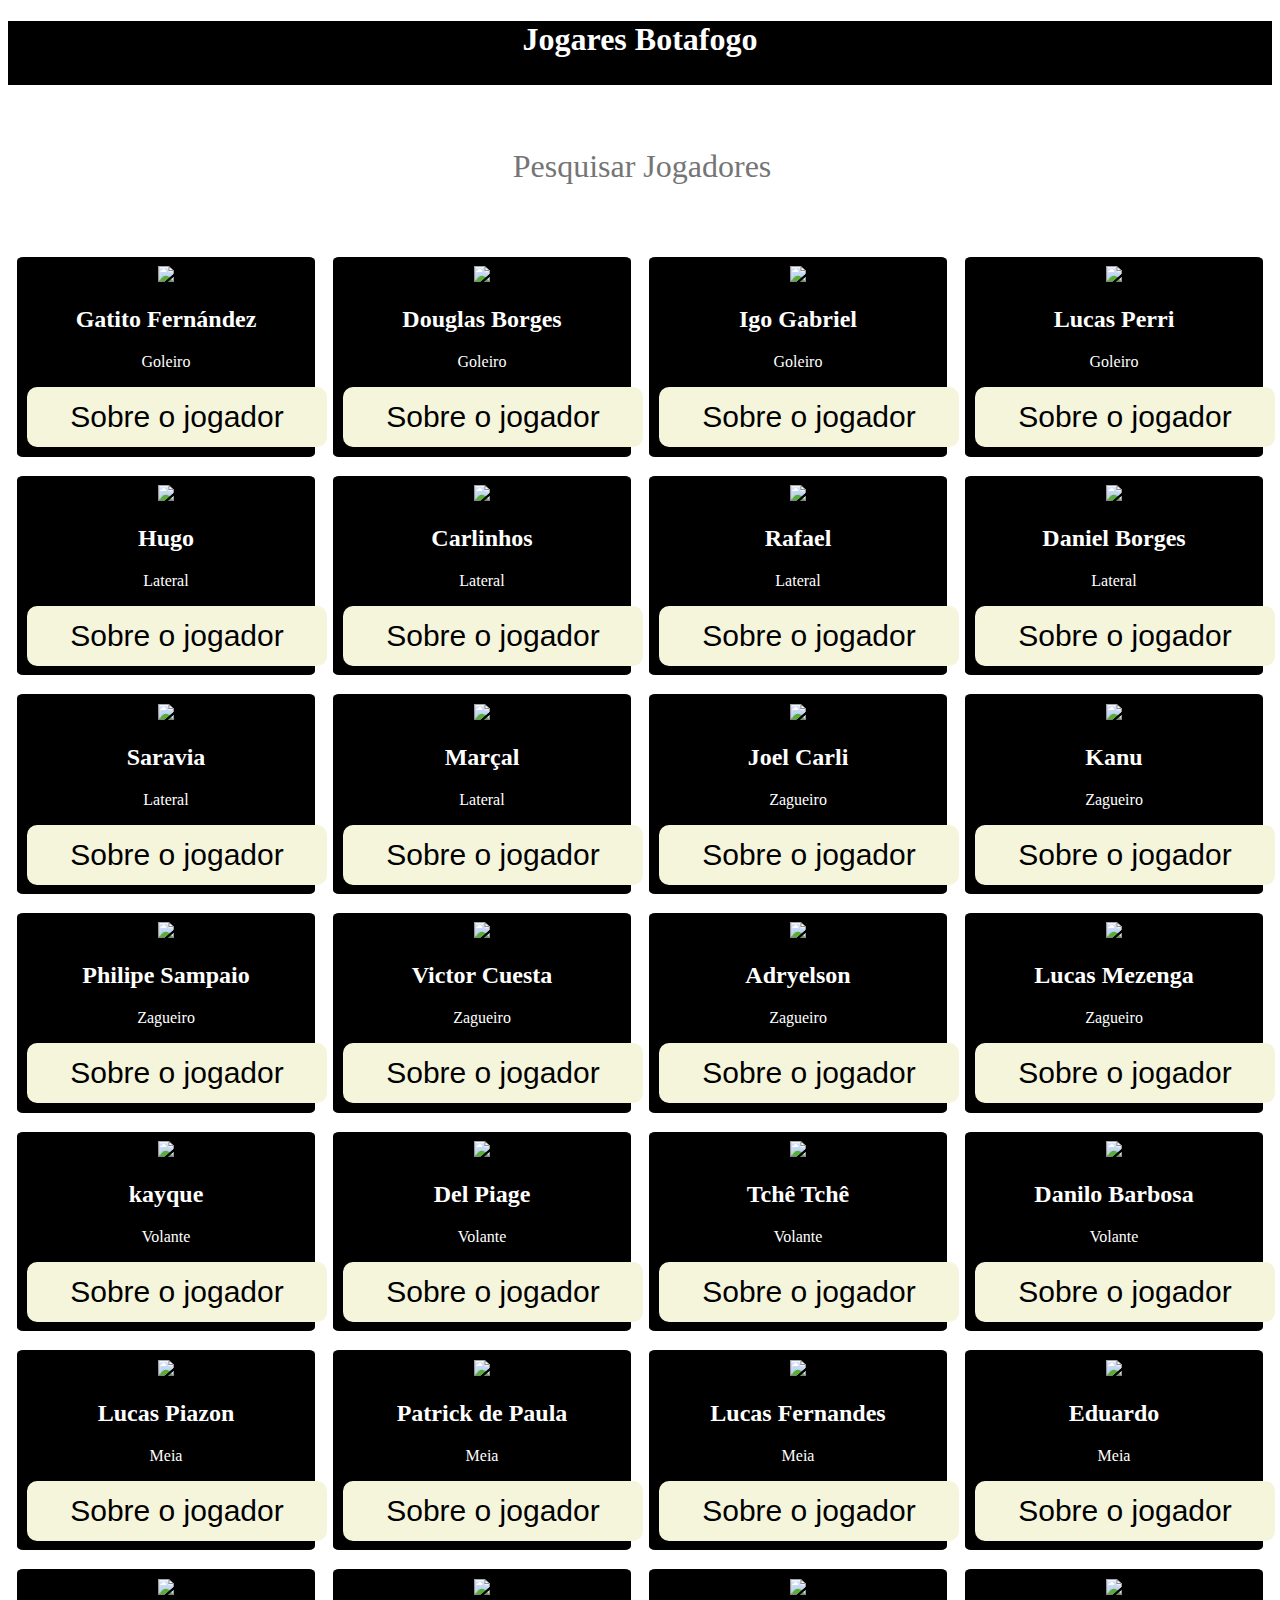
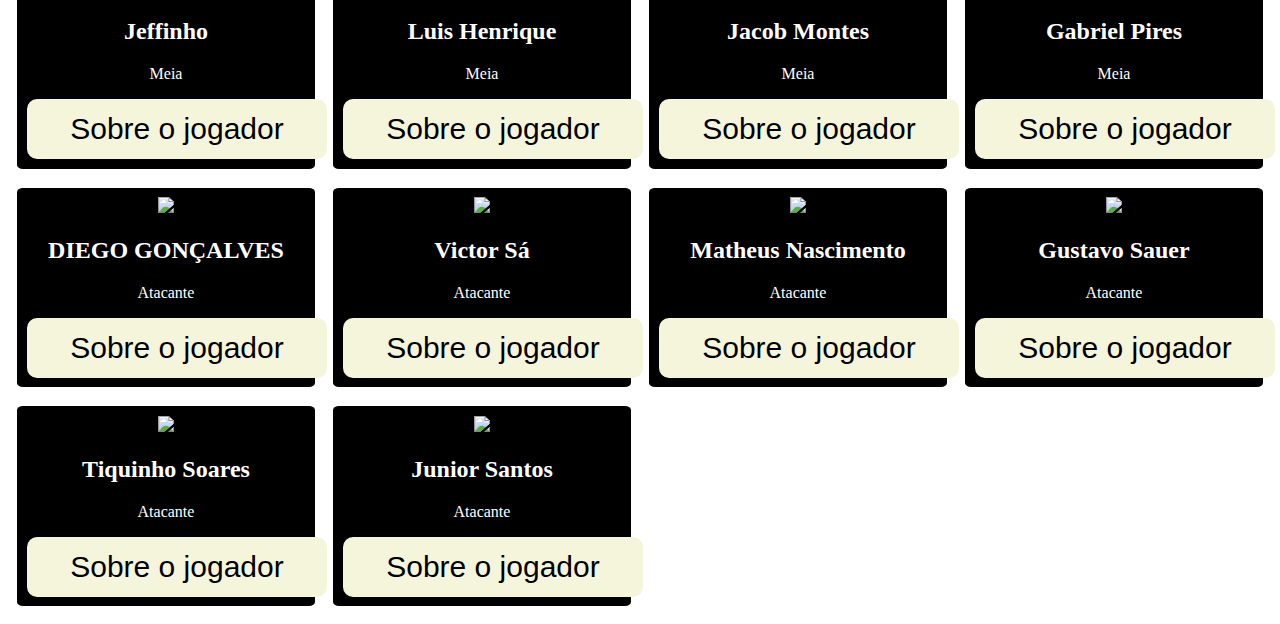
==== index.html @ c0fff1c8 "arquivos" ====
<!DOCTYPE html>
<html lang="pt-br">
<head>
    <meta charset="UTF-8">
    <title>Jogadores-AP2-desenv-web</title>
    <link rel="stylesheet" href="style.css">
</head>
<body>
    <header id="header">
        <h1 id="h1">Jogares Botafogo</h1>
    </header>
    <div id="pesquisa">
        <input type="text" id="espaco_pesquisa" onkeydown="pesquisar()" placeholder="Pesquisar Jogadores">
    </div> 
    <div class="conteiner">

    </div>

    <script src="jogadores.js"></script>
    <script src="script.js"></script>
</body>
</html>
---- style.css ----
.conteiner{
    display: grid;
    grid-template-columns: 1fr;

}


#h1{
    text-align: center;
    color: white;


}


#header{
    background-color: black;
    height: 4em;
}


#espaco_pesquisa{
    text-align: center;
    border: 2em;
    font-family: Georgia, 'Times New Roman', Times, serif;
    border-color: black;
    font-size: 2em;
    border-radius: 50px;
    height: 3em;
    width: 100%;

}

#pesquisa{
    padding: 2em;
   text-align: center;
}

.button{
    font-family: Verdana, Geneva, Tahoma, sans-serif;
    background-color: beige;
    border: 1em;
    border-radius: 10px;
    width: 10em;
    height: 2em;
    font-size: 30px;



}

.cards{
    border-radius: 2%;
    padding: 3%;
    text-align: center;
    margin: 3%;
    background-color: black;
    color: white;
    
}


@media screen and (min-width: 768px){
    .conteiner{
        display: grid;
        grid-template-columns: 1fr 1fr;




    }

}


@media screen and (min-width: 1224px){
    .conteiner{
        display: grid;
        grid-template-columns: 1fr 1fr 1fr 1fr;




    }

}


@media screen and (min-width: 1824px){
    .conteiner{
        display: grid;
        grid-template-columns: 1fr 1fr 1fr 1fr 1fr;




    }

}
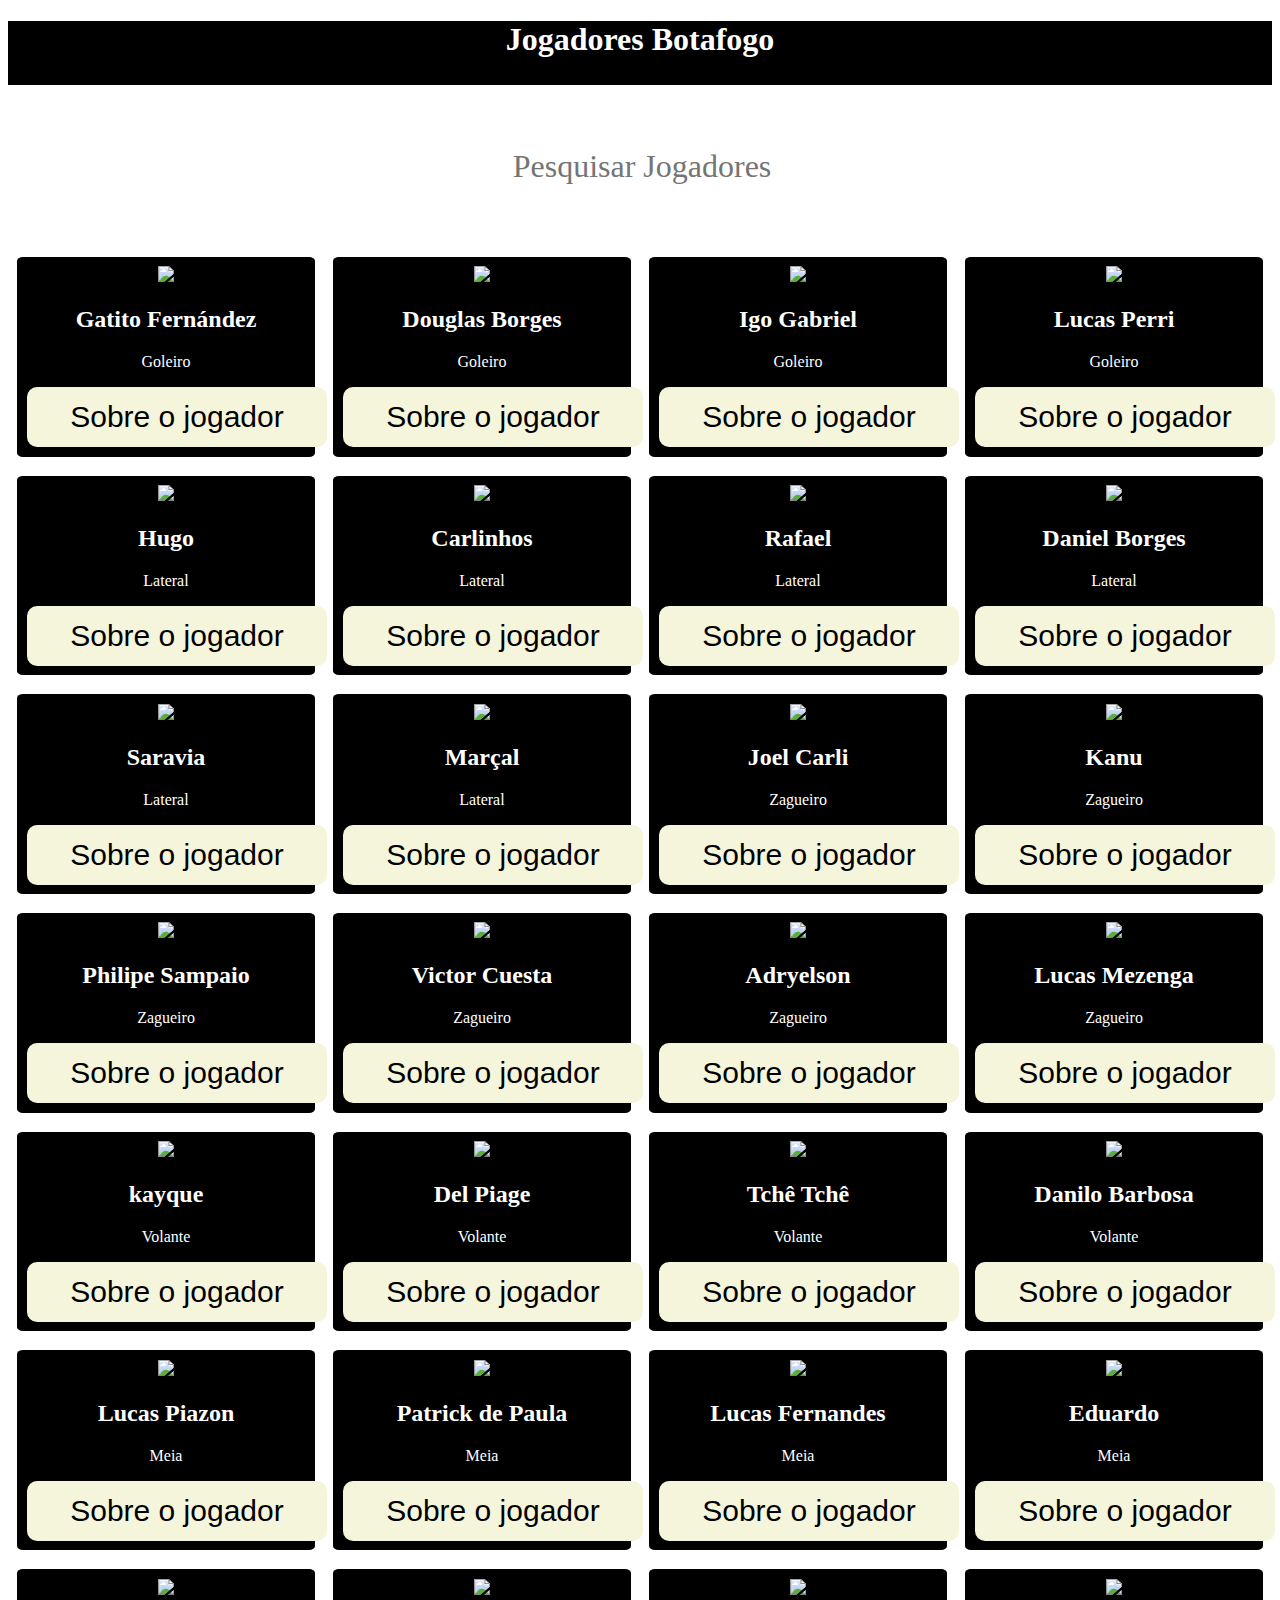
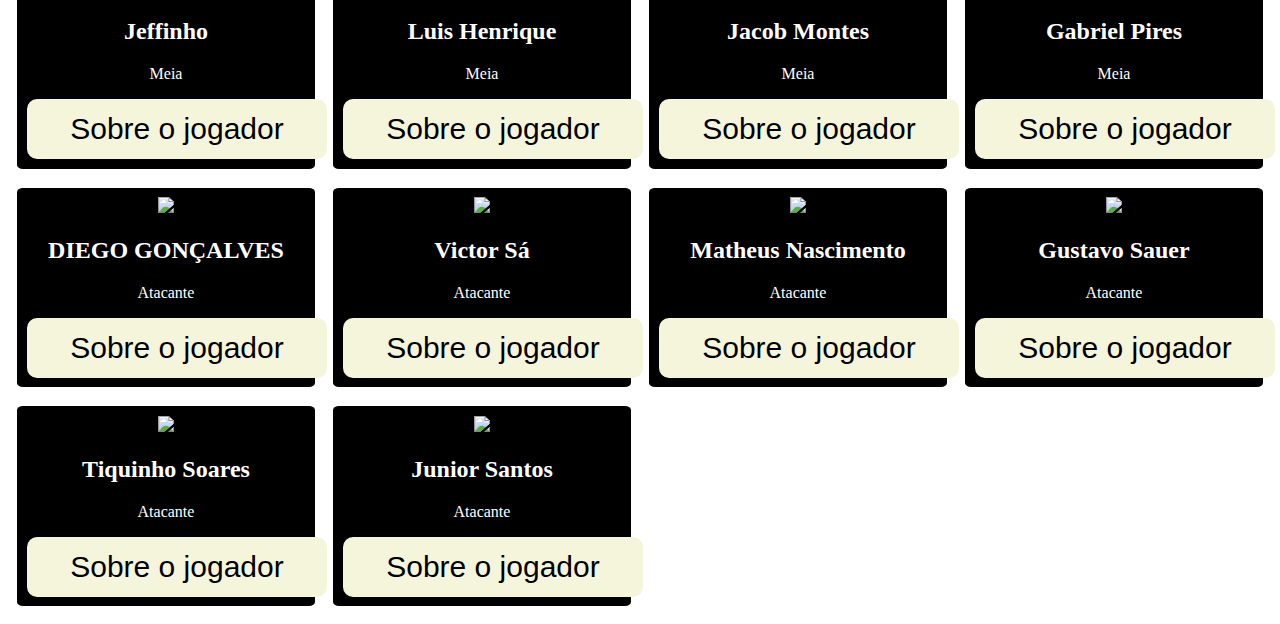
==== commit e058b85a: "Update index.html" ====
--- a/index.html
+++ b/index.html
@@ -7,7 +7,7 @@
 </head>
 <body>
     <header id="header">
-        <h1 id="h1">Jogares Botafogo</h1>
+        <h1 id="h1">Jogadores Botafogo</h1>
     </header>
     <div id="pesquisa">
         <input type="text" id="espaco_pesquisa" onkeydown="pesquisar()" placeholder="Pesquisar Jogadores">
@@ -19,4 +19,4 @@
     <script src="jogadores.js"></script>
     <script src="script.js"></script>
 </body>
-</html>+</html>
